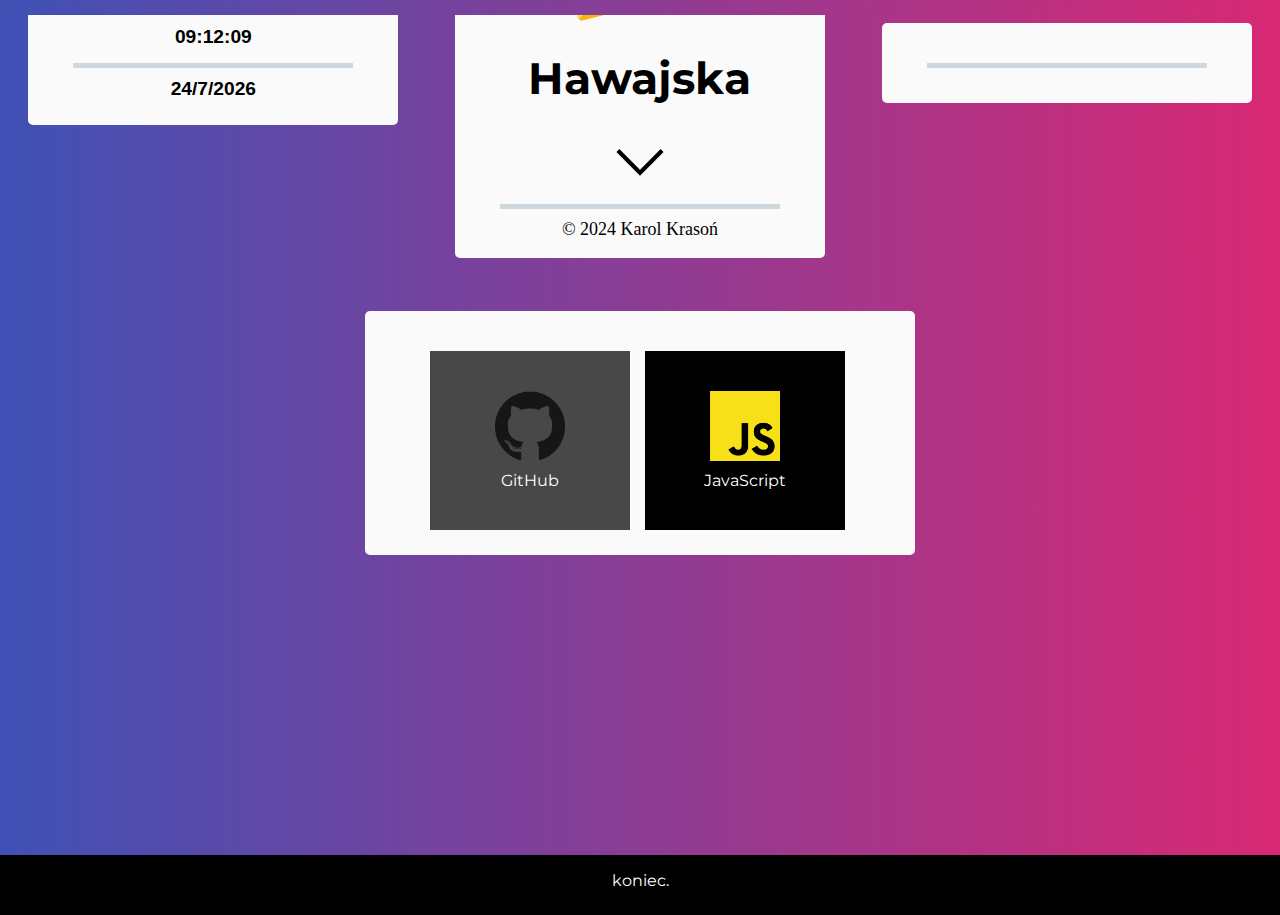
==== index.html @ db16b928 "added tournament page" ====
<!DOCTYPE html>
<html lang="en">

<head>
    <meta charset="UTF-8">
    <meta name="viewport" content="width=device-width, initial-scale=1.0">
    <meta http-equiv="X-UA-Compatible" content="ie=edge">
    <title>Hawajska</title>
    <link href="https://fonts.googleapis.com/css2?family=Montserrat" rel="stylesheet">
    <link rel="stylesheet" href="style.css">
    <link rel="icon" href="ikona.png" type="image/png">
    <script type="text/javascript" src="timer.js"></script>
</head>

<body onload="odliczanie();"> 
    <section class="landing">
        <div class="container">
            <div id="zegar" class="clock"></div>
            <div class="separator"></div>
            <div id="kalendarz" class="kalendarz"></div>
            
        </div>
        <div class="container"> <img src="assets/pizza.svg" margin-top="20px" width="200" height="200" alt="" class="thecard">
            <h1 class="subtitle"> Hawajska</h1>
            <a href="#a"> <svg xmlns=" http://www.w3.org/2000/svg " focusable="true " width="50px " height="50px " viewBox="0 0 24 24 " class="arrow-down ">
                <path d="M5.843 9.593L11.5 15.25l5.657-5.657l-.707-.707l-4.95 4.95l-4.95-4.95l-.707.707z " transform="translate(-11 -11) scale(2) "></path>
            </svg>
            </a>
            <div class="separator"></div>
            <div class="text-typing">
                <p class="copy ">© 2024 Karol Krasoń </p>
            </div>
        </div>
        <div class="container">
            <div id="zegar" class="clock"></div>
            <div class="separator"></div>
            <div id="kalendarz" class="kalendarz"></div>
            
        </div>
        
    </section>
    </div>
    <section class="container2">
        <div class="technologies-content" id="a">
            <h2></h2>
            <div class="grid" class="unselect">
                <a href="https://github.com/Karolczaq" class="technologies-item" data-v-a26343de="" data-v-65e7c13e="" style="--bg-color: #484848; --bg-color-hover:#484848DD; --fg-color:#ffffff;"><img src="assets/GitHub-Mark-120px-plus.png" alt="GitHub" class="technologies-item-logo" data-v-a26343de=""> GitHub</a>
                <a href="https://developer.mozilla.org/pl/docs/Learn/JavaScript/First_steps/What_is_JavaScript" class="technologies-item" data-v-a26343de="" data-v-65e7c13e="" style="--bg-color: #000000; --bg-color-hover:#000000dd; --fg-color:#ffffff;"><img src="assets/jslogo.png" alt="Tekstury" class="technologies-item-logo" data-v-a26343de=""> JavaScript</a>
            </div>
        </div>
    </section>
    
    <footer>
        <div class="unselect">
            <p class="footernapis">koniec.</p>
        </div>
    </footer>
</body>
</html>
---- style.css ----
html,
body {
    font-family: 'Montserrat', sans-serif;
    background: rgb(63, 81, 181);
    background: linear-gradient(90deg, rgba(63, 81, 181, 1) 0%, rgba(255, 30, 99, 1) 125%);
    position: absolute;
    display: flex;
    align-items: center;
    justify-content: center;
    flex-direction: column;
    flex-wrap: nowrap;
    width: 100vw;
    height: 100%;
    overflow-y: hidden;
    /*change height to 175% and remove overflow y*/
    overflow-x: hidden;
    margin-top: 15px;
    align-items: center;
    -webkit-touch-callout: none;
    -webkit-user-select: none;
    -khtml-user-select: none;
    -moz-user-select: none;
    -ms-user-select: none;
    user-select: none;
}

.body2 {
    width: 100vw;
    height: 5950px;
    overflow-x: hidden;
    margin-top: auto;
}

.container {
    display: flex;
    align-items: center;
    justify-content: center;
    flex-direction: column;
    background-color: #fafafa;
    padding: 20px 10px;
    border-radius: 5px;
    margin-bottom: 1000px;
    margin-top: 800px;
    width: 350px;
    padding-top: 25px;
    padding-bottom: 15px;
}

.container2 {
    display: flex;
    align-items: center;
    justify-content: center;
    flex-direction: column;
    background-color: #fafafa;
    padding-top: -50px;
    border-radius: 5px;
    width: 550px;
    margin-bottom: 300px;
}

.containerTournament {
    display: flex;
    align-items: center;
    justify-content: center;
    flex-direction: column;
    background-color: #252830;
    padding: 20px 10px;
    border-radius: 5px;
    width: 1150px;
    padding-top: 25px;
    padding-bottom: 15px;
}

.landing {
    display: flex;
    flex-direction: column;
    flex-wrap: wrap;
    position: center;
    -webkit-box-align: center;
    -ms-flex-align: center;
    align-items: center;
    -webkit-box-orient: vertical;
    -webkit-box-direction: normal;
    -ms-flex-direction: column;
    flex-direction: column;
    -webkit-box-pack: center;
    -ms-flex-pack: center;
    justify-content: center;
    height: 100%;
    width: 100%;
    padding: 10px;
    overflow: hidden
}

.container h1 {
    font-size: 44px;
}

.separator {
    width: 80%;
    background-color: #cfd8dc;
    height: 5px;
    margin-top: 15px;
}

.thecard:hover {
    transform: rotateY(180deg);
}

.footer {
    position: fixed;
    left: 0;
    bottom: 0;
    width: 50%;
    background-color: transparent;
    text-align: center;
}

.thecard {
    position: relative;
    top: 0;
    left: 0;
    width: 128px;
    height: 128px;
    border-radius: 10px;
    transform-style: preserve-3d;
    transition: all 0.8s ease;
}

.technologies-item[data-v-a26343de] {
    height: 100%;
    display: -webkit-box;
    display: -ms-flexbox;
    display: flex;
    -webkit-box-orient: vertical;
    -webkit-box-direction: normal;
    -ms-flex-direction: column;
    flex-direction: column;
    -webkit-box-pack: center;
    -ms-flex-pack: center;
    justify-content: center;
    -webkit-box-align: center;
    -ms-flex-align: center;
    align-items: center;
    padding: 20px;
    cursor: pointer;
    background: var(--bg-color);
    color: var(--fg-color);
    text-decoration: none
}

.technologies-content {
    max-width: 600px;
    margin: 0 auto;
    padding: 20px 65px;
    padding-bottom: 30px;
}

.grid {
    display: grid;
    grid-gap: 15px;
    padding-bottom: 20px;
    border-bottom: 10px;
    grid-template-rows: auto auto;
    grid-template-columns: repeat(6, 200px);
    scrollbar-width: none;
    cursor: none;
    -webkit-touch-callout: none;
    -webkit-user-select: none;
    -khtml-user-select: none;
    -moz-user-select: none;
    -ms-user-select: none;
    user-select: none;
}

.unselect {
    -webkit-touch-callout: none;
    -webkit-user-select: none;
    -khtml-user-select: none;
    -moz-user-select: none;
    -ms-user-select: none;
    user-select: none;
}

.wrapper[data-v-7963f5c4] {
    padding: 50px 25px;
    min-height: 100vh;
    max-width: 800px;
    margin: 0 auto
}

.dlugi {
    margin-bottom: 500px;
}

.text-typing {
    display: flex;
    margin-top: 10px;
    font-size: 18px;
    font-family: 'Consolas';
    border-radius: 50px;
    margin-bottom: 3px;
}

.text-typing p {
    margin: 0px;
    white-space: nowrap;
    overflow: hidden;
    animation: typing 2s steps(19, end) forwards, blink 1s infinite;
}

footer {
    background: black;
    height: 50px;
    width: 100%;
    text-align: center;
    padding-bottom: 10px;
}

.footernapis {
    color: rgb(255, 255, 255);
    text-align: center;
    animation: blink 1s infinite;
}

.clock {
    font-family: 'Segoe UI', Tahoma, Geneva, Verdana, sans-serif;
    font-size: larger;
    font-weight: bold;
}

.kalendarz {
    font-family: 'Segoe UI', Tahoma, Geneva, Verdana, sans-serif;
    font-size: larger;
    font-weight: bold;
    padding-bottom: 10px;
    padding-top: 10px;
}

-html {
    scroll-behavior: smooth
}

body {
    margin: 0;
    font-family: 'Montserrat', sans-serif;
}

html[data-theme=dark] body {
    background-color: #000
}

html[data-theme=light] body {
    background-color: #fff
}

.app {
    overflow: hidden
}

html[data-theme=dark] .app {
    background-color: #000;
    color: #eee
}

html[data-theme=light] .app {
    background-color: #fff;
    color: #111
}

.nav .theme-button {
    background: none;
    outline: none;
    -webkit-appearance: none;
    -moz-appearance: none;
    appearance: none;
    border: none;
    font-size: inherit;
    cursor: pointer;
    padding: 0;
    margin: 0 0 0 10px
}

.nav .theme-button-image {
    height: 1em;
    vertical-align: middle;
    -webkit-transform: scale(1.2);
    transform: scale(1.2)
}

html[data-theme=dark] .nav a {
    margin: 0 5px;
    text-decoration: none;
    color: #eee
}

html[data-theme=dark] .nav .router-link-exact-active {
    border-bottom: 1px solid #eee
}

html[data-theme=light] .nav a {
    margin: 0 5px;
    text-decoration: none;
    color: #111
}

html[data-theme=light] .nav .router-link-exact-active {
    border-bottom: 1px solid #111
}

.footer {
    text-align: center;
    width: 100%;
    padding: 3px;
    font-size: 14px
}

html[data-theme=dark] ::-moz-selection {
    background: #eee;
    color: #000
}

html[data-theme=dark] ::selection {
    background: #eee;
    color: #000
}

html[data-theme=light] ::-moz-selection {
    background: #111;
    color: #fff
}

html[data-theme=light] ::selection {
    background: #111;
    color: #fff
}

.technologies-item[data-v-a26343de]:hover {
    background: var(--bg-color-hover)
}

.technologies-item-logo[data-v-a26343de] {
    height: 70px;
    margin-bottom: 10px
}

html {
    scroll-behavior: smooth
}

@keyframes typing {
    0% {
        width: 0ch
    }
    100% {
        width: 20ch
    }
}

@keyframes blink {
    0%,
    100% {
        border-right: 2px solid transparent;
    }
    50% {
        border-right: 2px solid #222;
    }
}
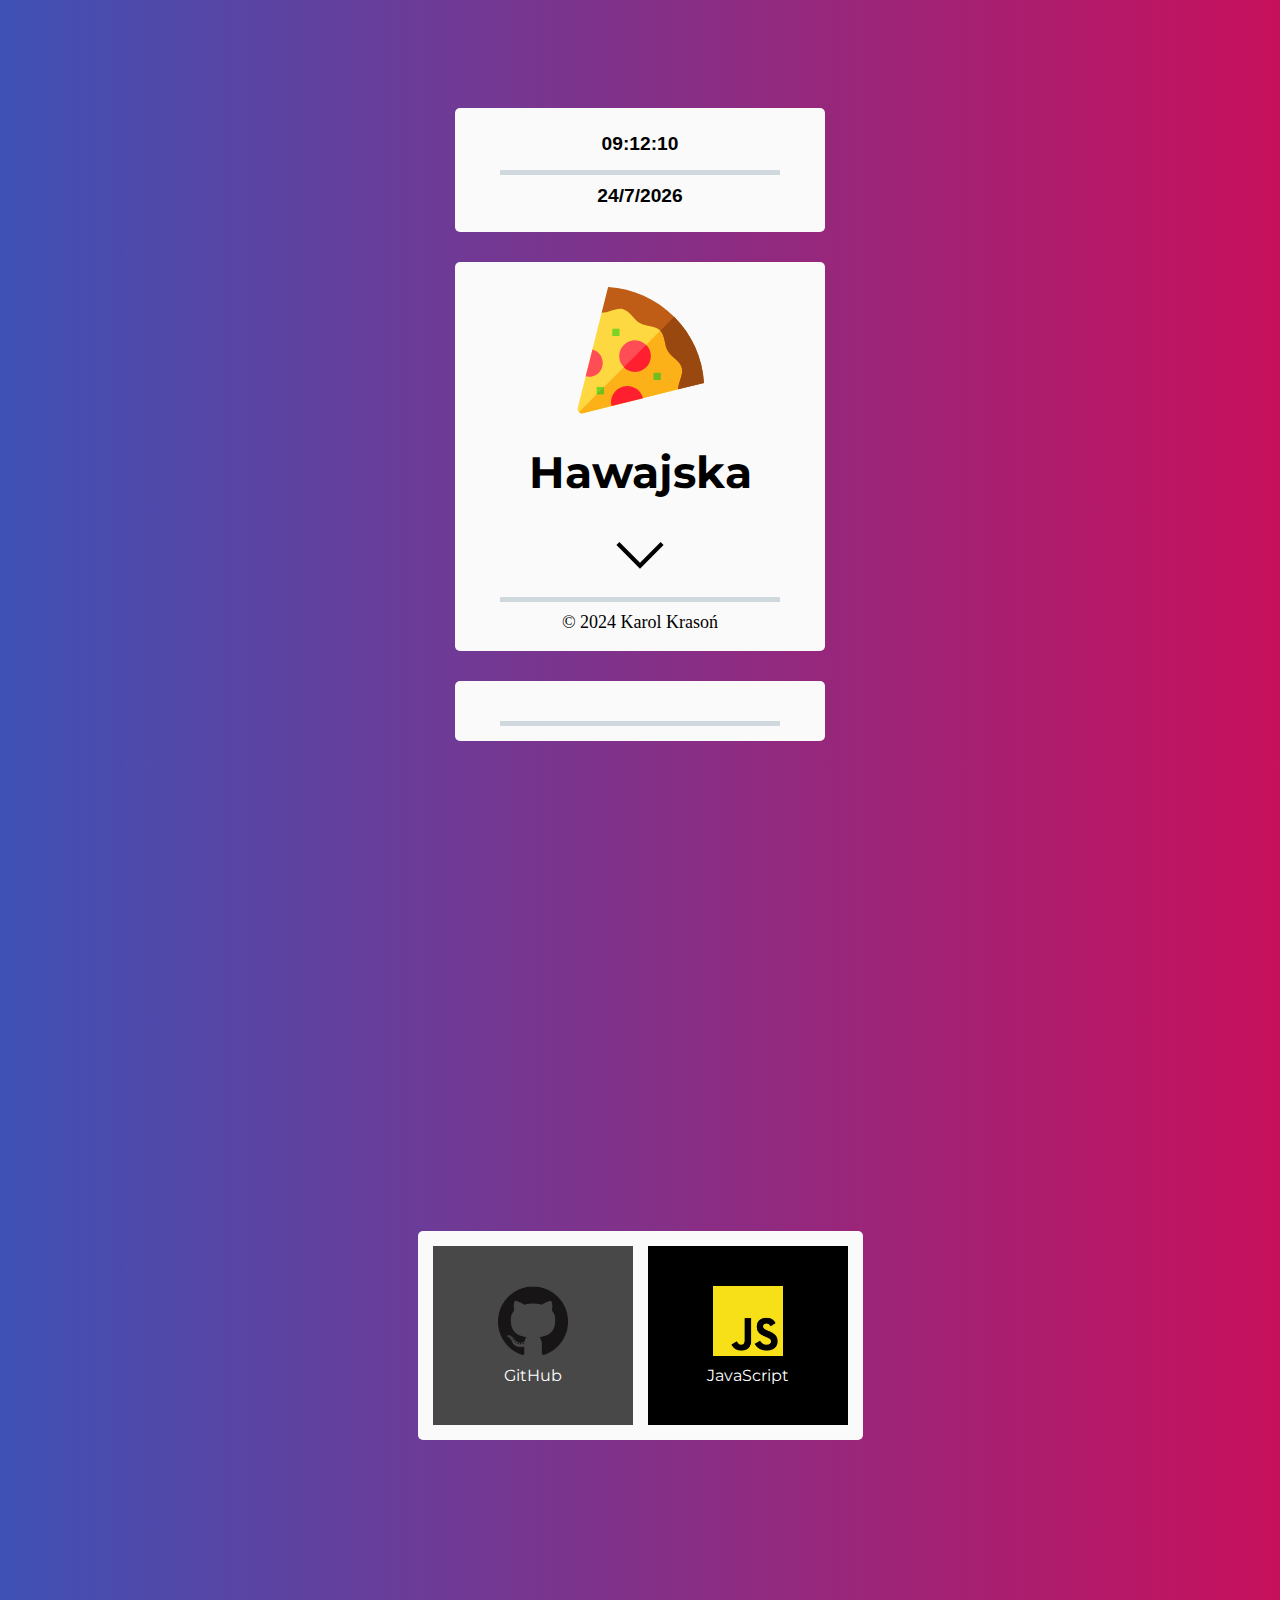
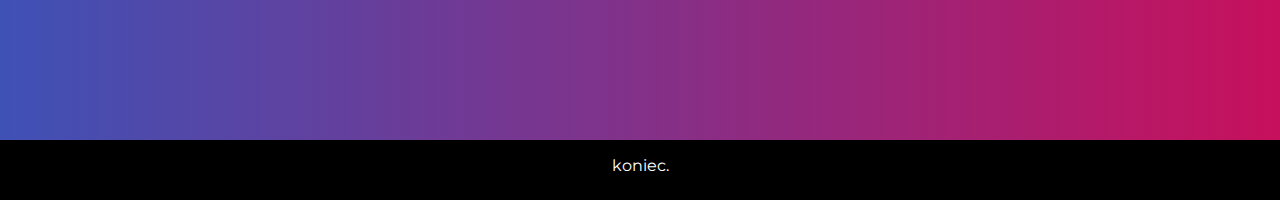
==== commit c0cfecdd: "Made website usable on mobile" ====
--- a/index.html
+++ b/index.html
@@ -18,31 +18,28 @@
             <div id="zegar" class="clock"></div>
             <div class="separator"></div>
             <div id="kalendarz" class="kalendarz"></div>
-            
         </div>
-        <div class="container"> <img src="assets/pizza.svg" margin-top="20px" width="200" height="200" alt="" class="thecard">
+        <div class="container"> <img src="assets/pizza.svg" width="200" height="200" alt="" class="thecard">
             <h1 class="subtitle"> Hawajska</h1>
-            <a href="#a"> <svg xmlns=" http://www.w3.org/2000/svg " focusable="true " width="50px " height="50px " viewBox="0 0 24 24 " class="arrow-down ">
-                <path d="M5.843 9.593L11.5 15.25l5.657-5.657l-.707-.707l-4.95 4.95l-4.95-4.95l-.707.707z " transform="translate(-11 -11) scale(2) "></path>
-            </svg>
+            <a href="#a"> 
+                <svg xmlns="http://www.w3.org/2000/svg" focusable="true" width="50px" height="50px" viewBox="0 0 24 24" class="arrow-down">
+                    <path d="M5.843 9.593L11.5 15.25l5.657-5.657l-.707-.707l-4.95 4.95l-4.95-4.95l-.707.707z " transform="translate(-11 -11) scale(2)"></path>
+                </svg>
             </a>
             <div class="separator"></div>
             <div class="text-typing">
                 <p class="copy ">© 2024 Karol Krasoń </p>
             </div>
         </div>
+        
+        
         <div class="container">
-            <div id="zegar" class="clock"></div>
             <div class="separator"></div>
-            <div id="kalendarz" class="kalendarz"></div>
-            
-        </div>
-        
+        </div>        
     </section>
     </div>
     <section class="container2">
         <div class="technologies-content" id="a">
-            <h2></h2>
             <div class="grid" class="unselect">
                 <a href="https://github.com/Karolczaq" class="technologies-item" data-v-a26343de="" data-v-65e7c13e="" style="--bg-color: #484848; --bg-color-hover:#484848DD; --fg-color:#ffffff;"><img src="assets/GitHub-Mark-120px-plus.png" alt="GitHub" class="technologies-item-logo" data-v-a26343de=""> GitHub</a>
                 <a href="https://developer.mozilla.org/pl/docs/Learn/JavaScript/First_steps/What_is_JavaScript" class="technologies-item" data-v-a26343de="" data-v-65e7c13e="" style="--bg-color: #000000; --bg-color-hover:#000000dd; --fg-color:#ffffff;"><img src="assets/jslogo.png" alt="Tekstury" class="technologies-item-logo" data-v-a26343de=""> JavaScript</a>
--- a/style.css
+++ b/style.css
@@ -2,26 +2,21 @@
 body {
     font-family: 'Montserrat', sans-serif;
     background: rgb(63, 81, 181);
-    background: linear-gradient(90deg, rgba(63, 81, 181, 1) 0%, rgba(255, 30, 99, 1) 125%);
-    position: absolute;
-    display: flex;
-    align-items: center;
-    justify-content: center;
+    background: linear-gradient(90deg, rgba(63, 81, 181, 1) 0%, rgb(233, 0, 70) 125%);
+    display: flex;
     flex-direction: column;
     flex-wrap: nowrap;
     width: 100vw;
-    height: 100%;
-    overflow-y: hidden;
-    /*change height to 175% and remove overflow y*/
+    height: 200%;
+    align-items: center;
     overflow-x: hidden;
-    margin-top: 15px;
-    align-items: center;
     -webkit-touch-callout: none;
     -webkit-user-select: none;
     -khtml-user-select: none;
     -moz-user-select: none;
     -ms-user-select: none;
     user-select: none;
+    margin-bottom: 0;
 }
 
 .body2 {
@@ -30,7 +25,6 @@
     overflow-x: hidden;
     margin-top: auto;
 }
-
 .container {
     display: flex;
     align-items: center;
@@ -39,8 +33,8 @@
     background-color: #fafafa;
     padding: 20px 10px;
     border-radius: 5px;
-    margin-bottom: 1000px;
-    margin-top: 800px;
+    margin-bottom: 10px;
+    margin-top: 20px;
     width: 350px;
     padding-top: 25px;
     padding-bottom: 15px;
@@ -52,10 +46,10 @@
     justify-content: center;
     flex-direction: column;
     background-color: #fafafa;
-    padding-top: -50px;
     border-radius: 5px;
-    width: 550px;
+    width: 445px;
     margin-bottom: 300px;
+    margin-top:300px;
 }
 
 .containerTournament {
@@ -82,14 +76,13 @@
     -webkit-box-orient: vertical;
     -webkit-box-direction: normal;
     -ms-flex-direction: column;
-    flex-direction: column;
     -webkit-box-pack: center;
     -ms-flex-pack: center;
     justify-content: center;
-    height: 100%;
-    width: 100%;
-    padding: 10px;
-    overflow: hidden
+    width: 540px;
+    height:100vh;
+    overflow: hidden;
+    margin-bottom: 100px;
 }
 
 .container h1 {
@@ -108,10 +101,8 @@
 }
 
 .footer {
-    position: fixed;
     left: 0;
-    bottom: 0;
-    width: 50%;
+    width: 100%;
     background-color: transparent;
     text-align: center;
 }
@@ -152,17 +143,17 @@
 .technologies-content {
     max-width: 600px;
     margin: 0 auto;
-    padding: 20px 65px;
-    padding-bottom: 30px;
+    padding-bottom: 15px;
+    padding-top:15px;
 }
 
 .grid {
     display: grid;
     grid-gap: 15px;
-    padding-bottom: 20px;
+    padding-bottom: 25px;
     border-bottom: 10px;
     grid-template-rows: auto auto;
-    grid-template-columns: repeat(6, 200px);
+    grid-template-columns: repeat(2, 200px);
     scrollbar-width: none;
     cursor: none;
     -webkit-touch-callout: none;
@@ -241,98 +232,11 @@
     scroll-behavior: smooth
 }
 
-body {
-    margin: 0;
-    font-family: 'Montserrat', sans-serif;
-}
-
-html[data-theme=dark] body {
-    background-color: #000
-}
-
-html[data-theme=light] body {
-    background-color: #fff
-}
-
-.app {
-    overflow: hidden
-}
-
-html[data-theme=dark] .app {
-    background-color: #000;
-    color: #eee
-}
-
-html[data-theme=light] .app {
-    background-color: #fff;
-    color: #111
-}
-
-.nav .theme-button {
-    background: none;
-    outline: none;
-    -webkit-appearance: none;
-    -moz-appearance: none;
-    appearance: none;
-    border: none;
-    font-size: inherit;
-    cursor: pointer;
-    padding: 0;
-    margin: 0 0 0 10px
-}
-
-.nav .theme-button-image {
-    height: 1em;
-    vertical-align: middle;
-    -webkit-transform: scale(1.2);
-    transform: scale(1.2)
-}
-
-html[data-theme=dark] .nav a {
-    margin: 0 5px;
-    text-decoration: none;
-    color: #eee
-}
-
-html[data-theme=dark] .nav .router-link-exact-active {
-    border-bottom: 1px solid #eee
-}
-
-html[data-theme=light] .nav a {
-    margin: 0 5px;
-    text-decoration: none;
-    color: #111
-}
-
-html[data-theme=light] .nav .router-link-exact-active {
-    border-bottom: 1px solid #111
-}
-
 .footer {
     text-align: center;
     width: 100%;
     padding: 3px;
     font-size: 14px
-}
-
-html[data-theme=dark] ::-moz-selection {
-    background: #eee;
-    color: #000
-}
-
-html[data-theme=dark] ::selection {
-    background: #eee;
-    color: #000
-}
-
-html[data-theme=light] ::-moz-selection {
-    background: #111;
-    color: #fff
-}
-
-html[data-theme=light] ::selection {
-    background: #111;
-    color: #fff
 }
 
 .technologies-item[data-v-a26343de]:hover {
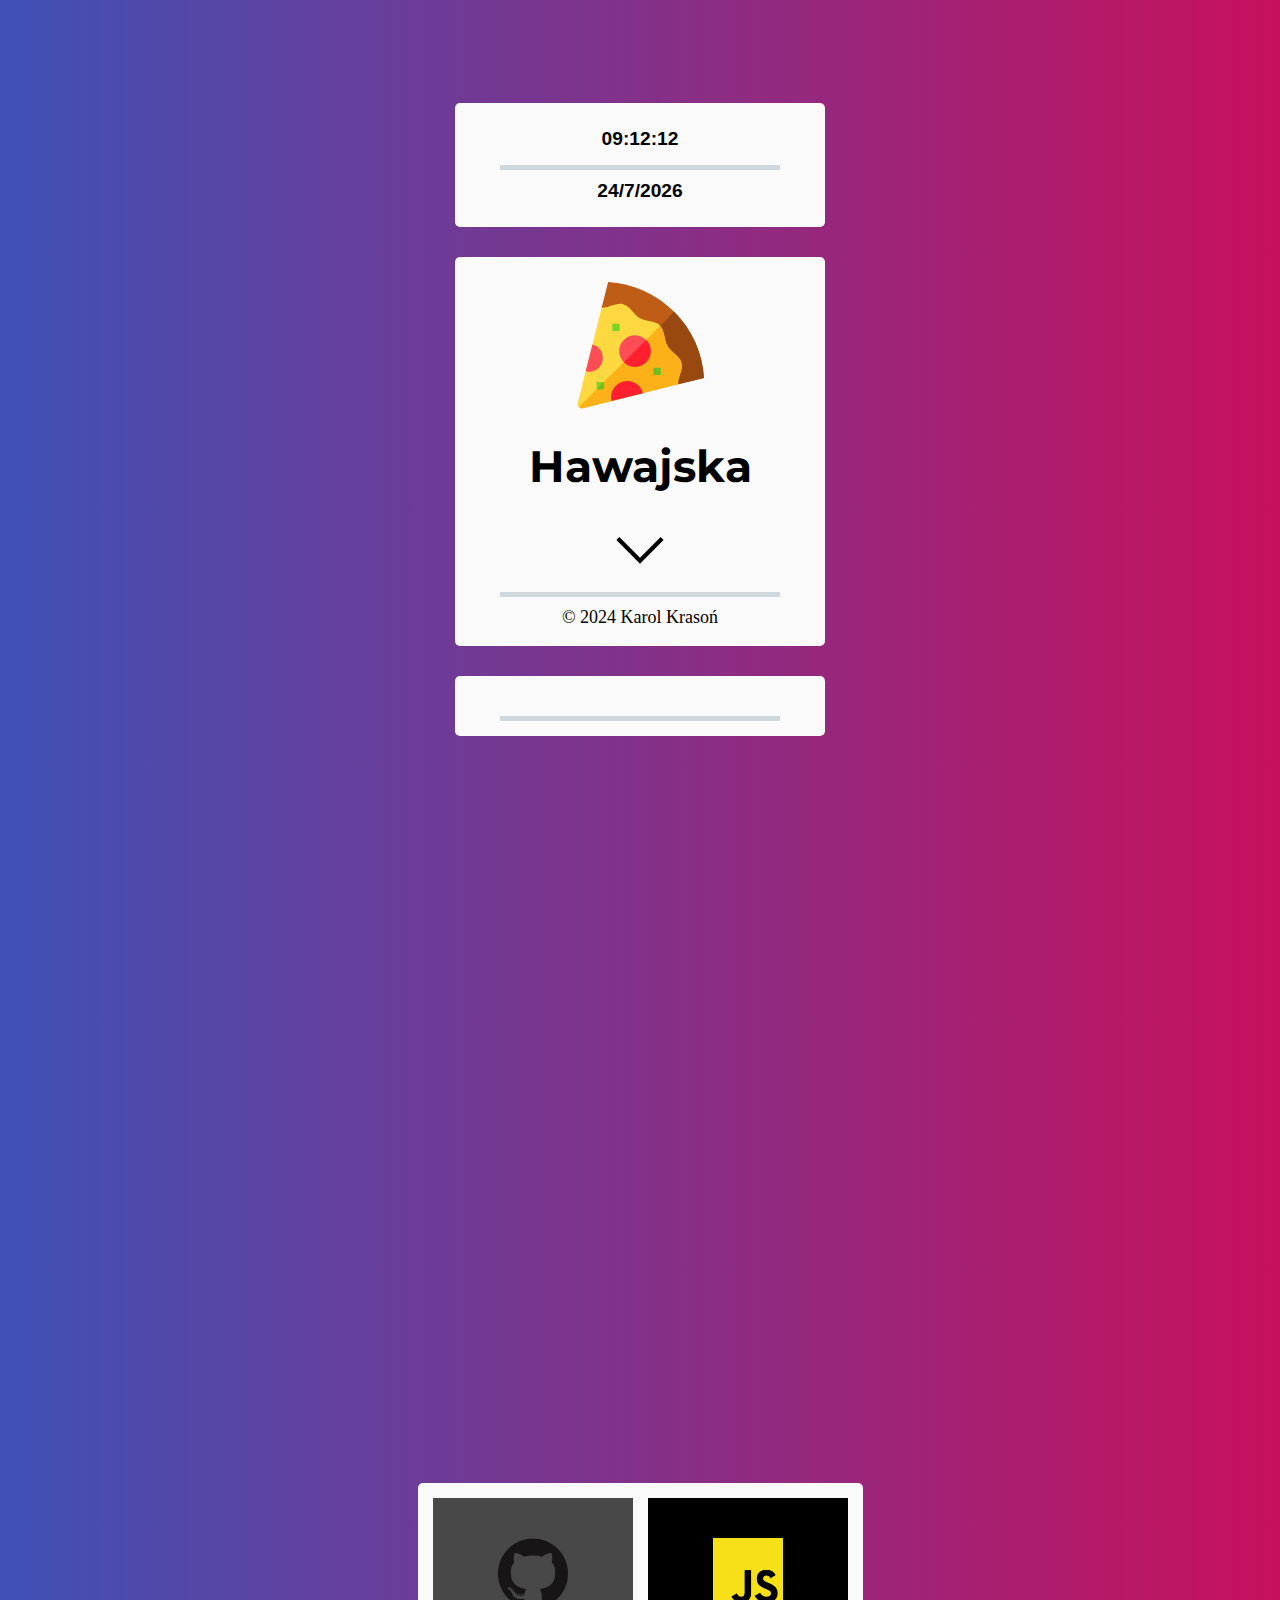
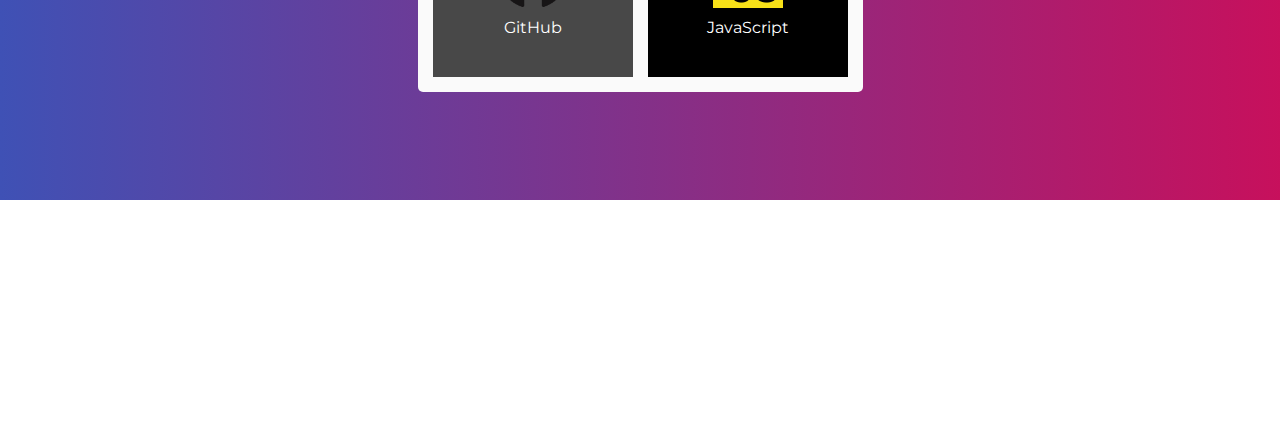
==== commit 8e6a7819: "Made website usable on mobile" ====
--- a/index.html
+++ b/index.html
@@ -39,7 +39,7 @@
     </section>
     </div>
     <section class="container2">
-        <div class="technologies-content" id="a">
+        <div class="technologies-content">
             <div class="grid" class="unselect">
                 <a href="https://github.com/Karolczaq" class="technologies-item" data-v-a26343de="" data-v-65e7c13e="" style="--bg-color: #484848; --bg-color-hover:#484848DD; --fg-color:#ffffff;"><img src="assets/GitHub-Mark-120px-plus.png" alt="GitHub" class="technologies-item-logo" data-v-a26343de=""> GitHub</a>
                 <a href="https://developer.mozilla.org/pl/docs/Learn/JavaScript/First_steps/What_is_JavaScript" class="technologies-item" data-v-a26343de="" data-v-65e7c13e="" style="--bg-color: #000000; --bg-color-hover:#000000dd; --fg-color:#ffffff;"><img src="assets/jslogo.png" alt="Tekstury" class="technologies-item-logo" data-v-a26343de=""> JavaScript</a>
@@ -48,7 +48,7 @@
     </section>
     
     <footer>
-        <div class="unselect">
+        <div class="unselect" id="a">
             <p class="footernapis">koniec.</p>
         </div>
     </footer>
--- a/style.css
+++ b/style.css
@@ -78,11 +78,12 @@
     -ms-flex-direction: column;
     -webkit-box-pack: center;
     -ms-flex-pack: center;
-    justify-content: center;
     width: 540px;
     height:100vh;
+    min-height: 900px;
     overflow: hidden;
-    margin-bottom: 100px;
+    margin-bottom: 200px;
+    margin-top: 75px;
 }
 
 .container h1 {
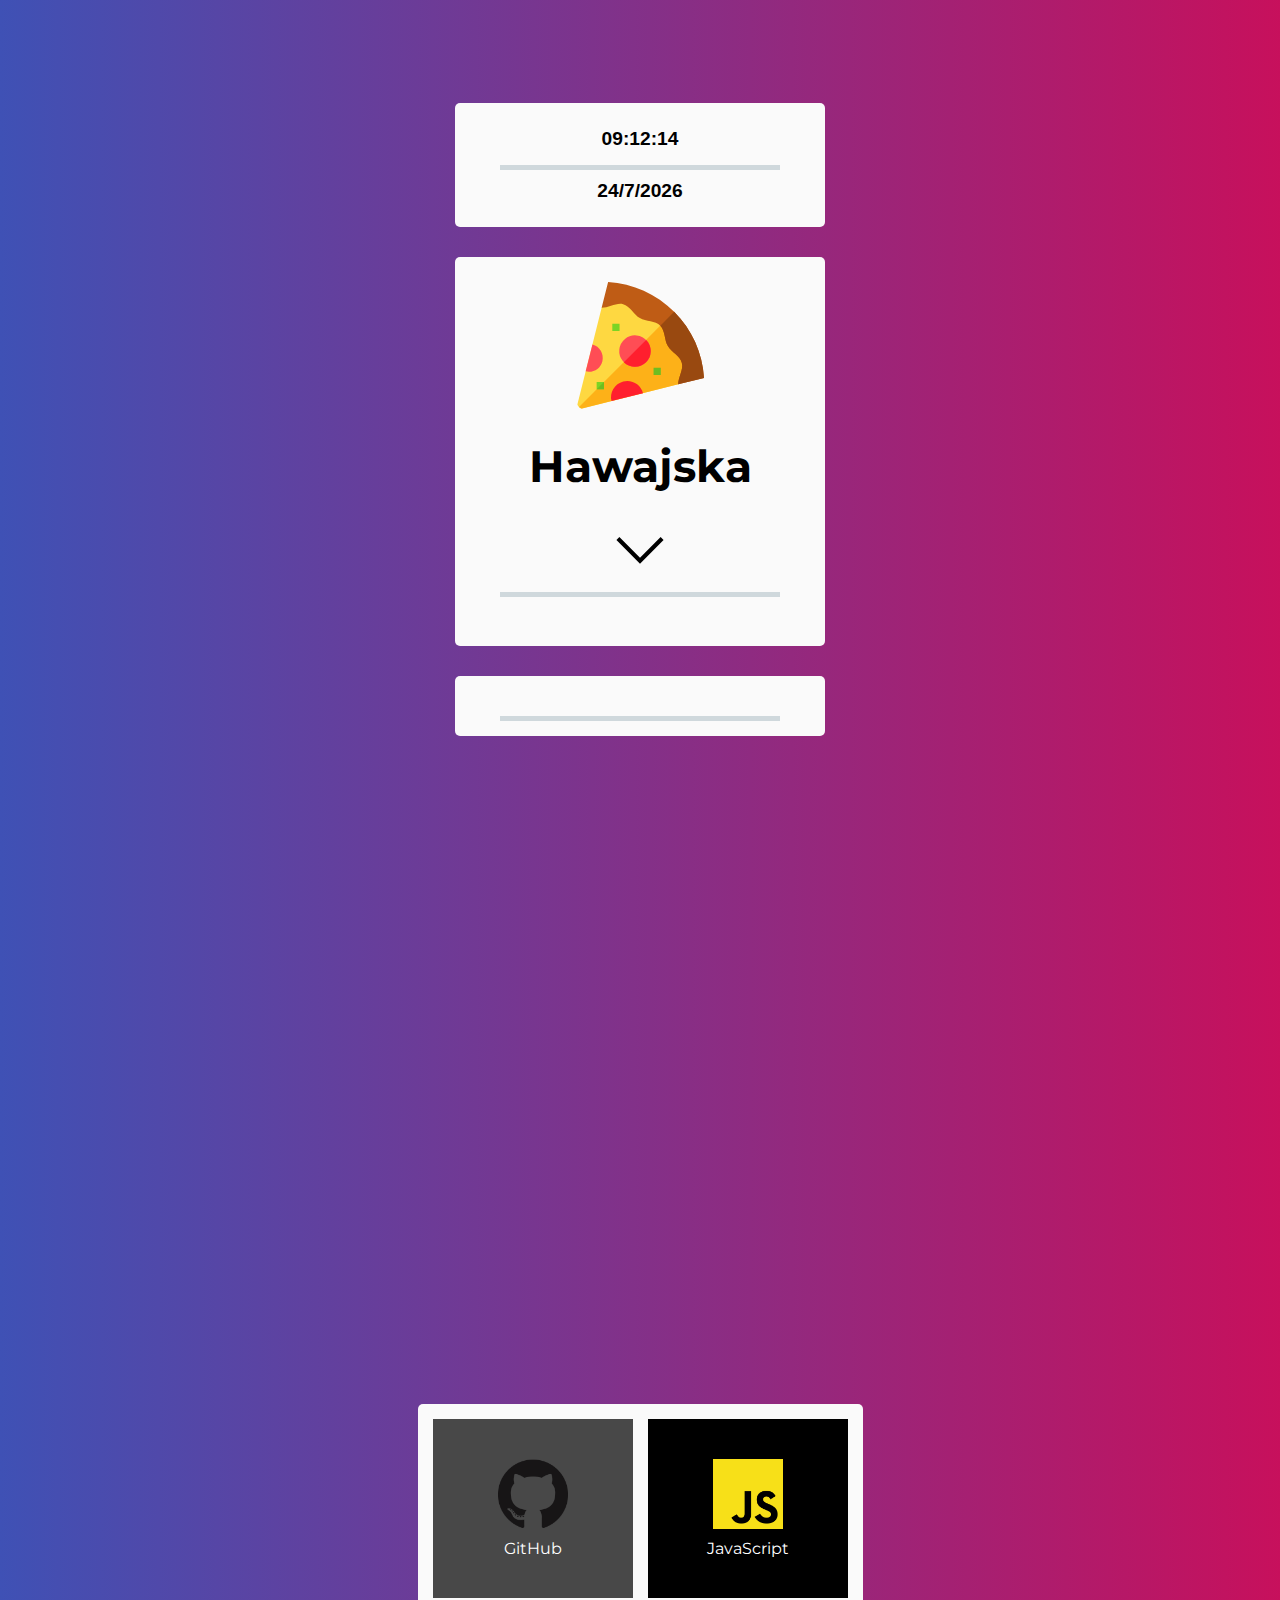
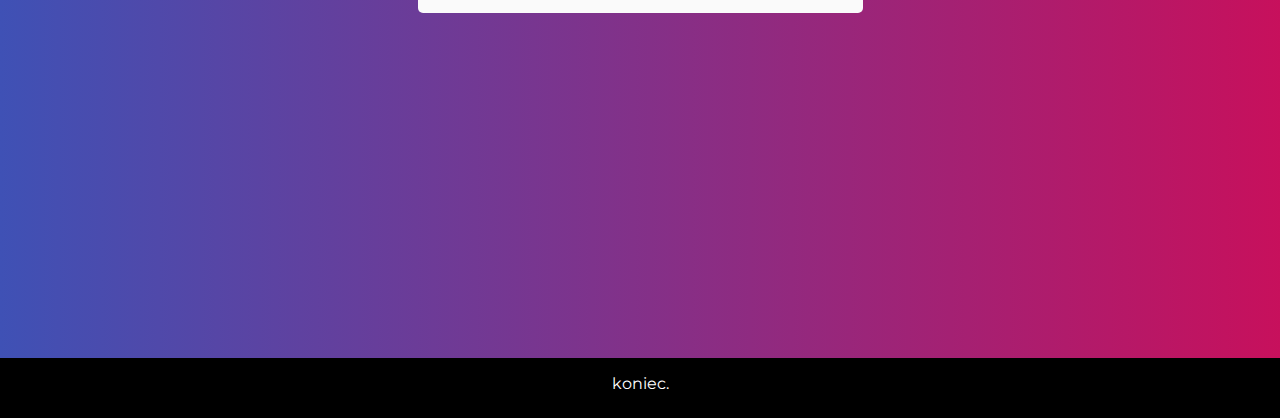
==== commit 72a42773: "Improved text animation" ====
--- a/index.html
+++ b/index.html
@@ -28,7 +28,7 @@
             </a>
             <div class="separator"></div>
             <div class="text-typing">
-                <p class="copy ">© 2024 Karol Krasoń </p>
+                <p class="copy">© 2024 Karol Krasoń </p>
             </div>
         </div>
         
@@ -38,6 +38,7 @@
         </div>        
     </section>
     </div>
+    <div class="gridsection">
     <section class="container2">
         <div class="technologies-content">
             <div class="grid" class="unselect">
@@ -46,6 +47,7 @@
             </div>
         </div>
     </section>
+    </div>
     
     <footer>
         <div class="unselect" id="a">
--- a/style.css
+++ b/style.css
@@ -7,7 +7,6 @@
     flex-direction: column;
     flex-wrap: nowrap;
     width: 100vw;
-    height: 200%;
     align-items: center;
     overflow-x: hidden;
     -webkit-touch-callout: none;
@@ -48,8 +47,6 @@
     background-color: #fafafa;
     border-radius: 5px;
     width: 445px;
-    margin-bottom: 300px;
-    margin-top:300px;
 }
 
 .containerTournament {
@@ -82,8 +79,28 @@
     height:100vh;
     min-height: 900px;
     overflow: hidden;
-    margin-bottom: 200px;
     margin-top: 75px;
+}
+
+.gridsection {
+    display: flex;
+    flex-direction: column;
+    flex-wrap: wrap;
+    position: center;
+    -webkit-box-align: center;
+    -ms-flex-align: center;
+    align-items: center;
+    -webkit-box-orient: vertical;
+    -webkit-box-direction: normal;
+    -ms-flex-direction: column;
+    -webkit-box-pack: center;
+    -ms-flex-pack: center;
+    width: 540px;
+    height:100vh;
+    min-height: 900px;
+    overflow: hidden;
+    margin-top: 75px;
+    justify-content: center;
 }
 
 .container h1 {
@@ -192,13 +209,16 @@
     font-family: 'Consolas';
     border-radius: 50px;
     margin-bottom: 3px;
+    animation: appear 0s 500ms forwards;
+    visibility: hidden;
 }
 
 .text-typing p {
     margin: 0px;
     white-space: nowrap;
     overflow: hidden;
-    animation: typing 2s steps(19, end) forwards, blink 1s infinite;
+    animation: typing 2200ms steps(19, end) forwards, blink 1s infinite;
+    animation-delay: 500ms;
 }
 
 footer {
@@ -258,7 +278,7 @@
         width: 0ch
     }
     100% {
-        width: 20ch
+        width: 19ch
     }
 }
 
@@ -270,4 +290,33 @@
     50% {
         border-right: 2px solid #222;
     }
-}+}
+
+@keyframes fadeIn {
+    0% {
+        opacity: 0;
+    }
+    to {
+        opacity: 1;
+    }
+}
+
+@keyframes fadeInFromNone {
+    0% {
+        display: none;
+        opacity: 0;
+    }
+
+    1% {
+        display: block;
+        opacity: 0;
+    }
+
+    100% {
+        display: block;
+        opacity: 1;
+    }
+}
+@keyframes appear {
+    to   { visibility: visible; }
+  }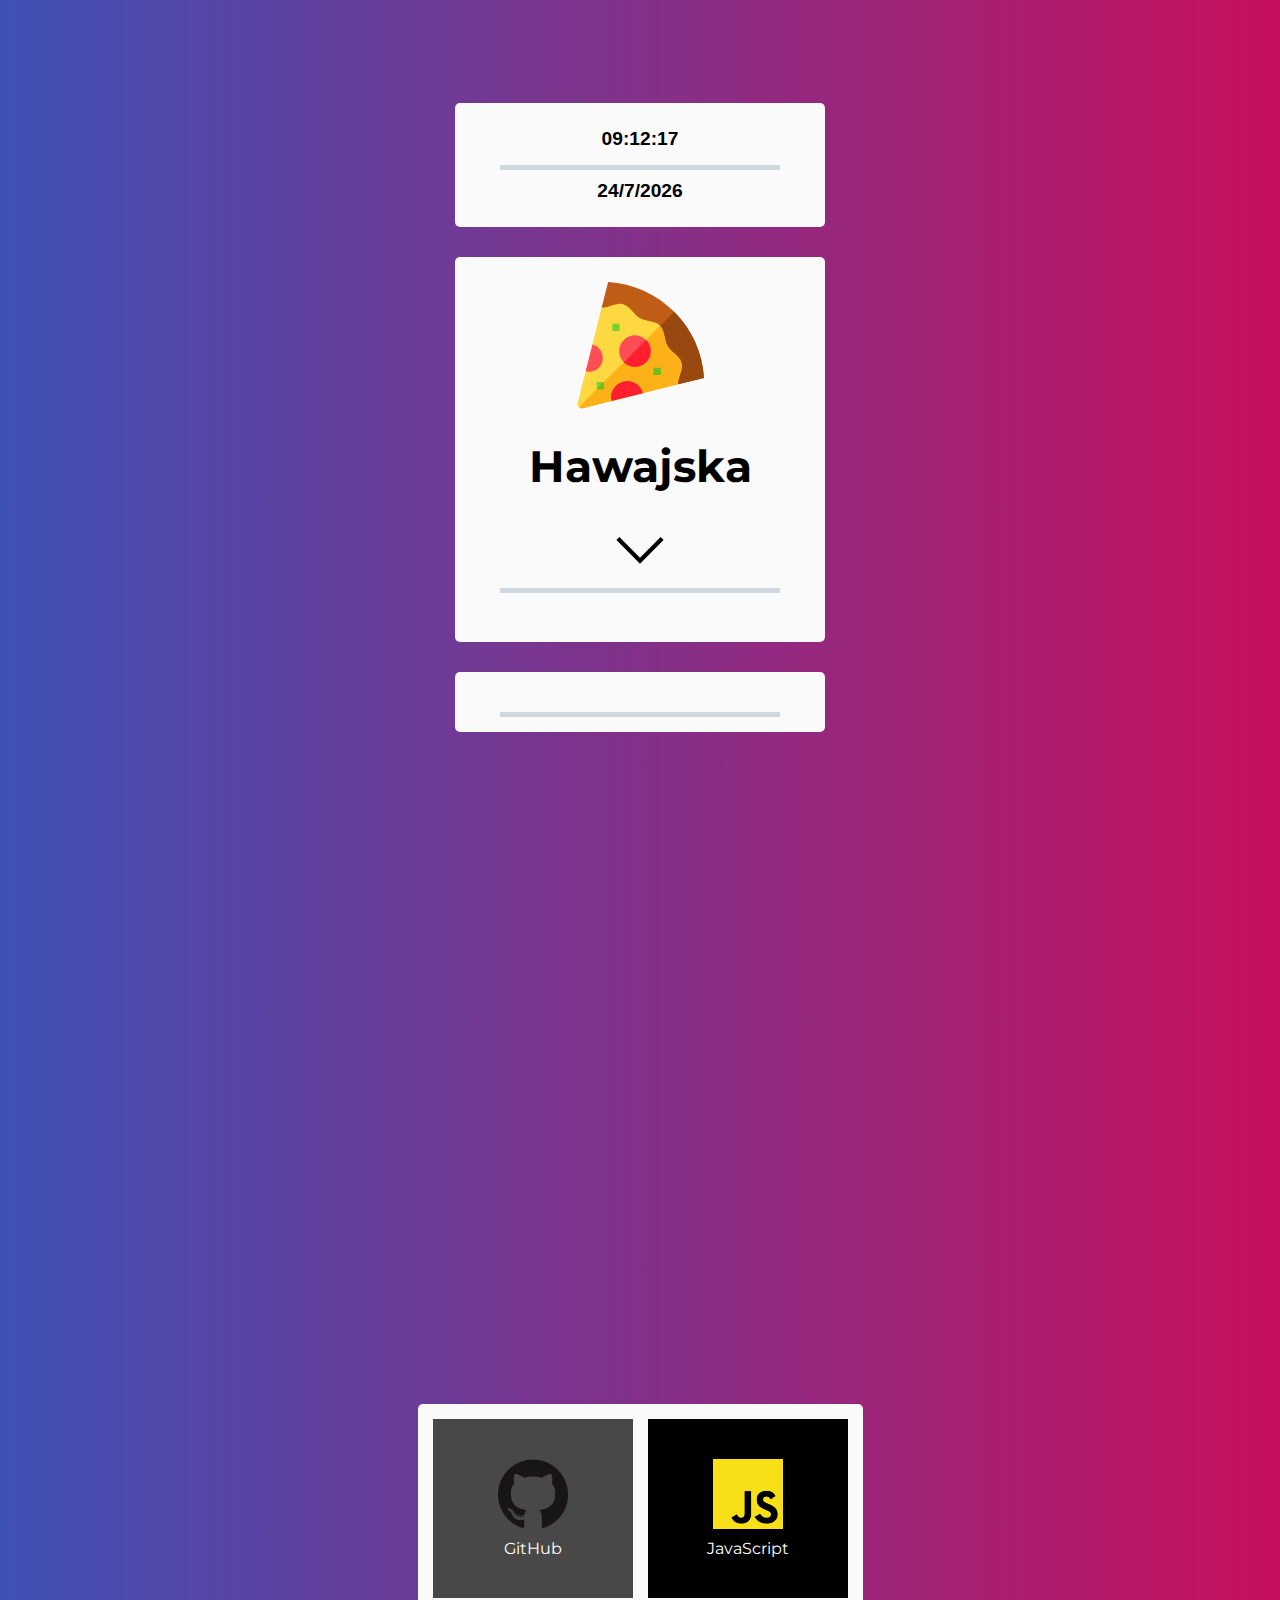
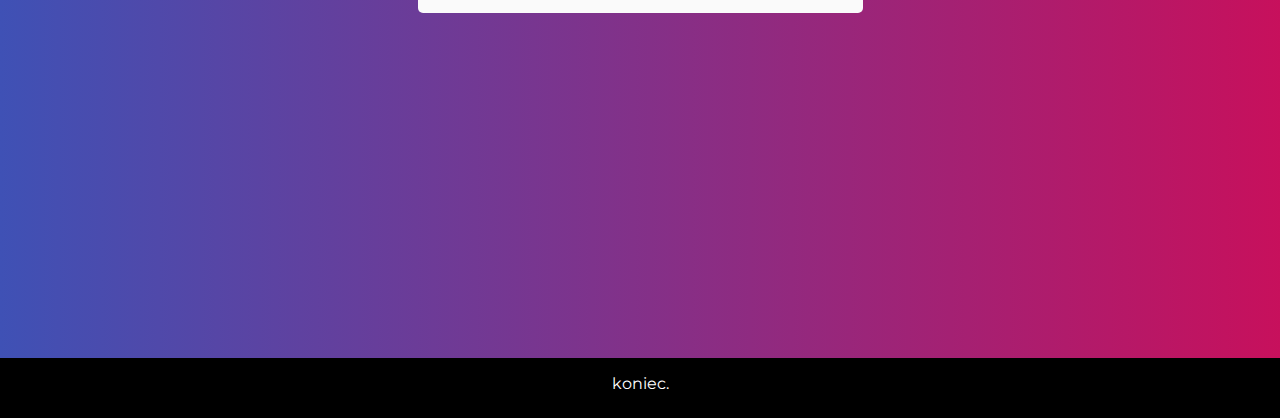
==== commit b943da99: "added a favicon and changed the behaviour of a button" ====
--- a/index.html
+++ b/index.html
@@ -8,7 +8,7 @@
     <title>Hawajska</title>
     <link href="https://fonts.googleapis.com/css2?family=Montserrat" rel="stylesheet">
     <link rel="stylesheet" href="style.css">
-    <link rel="icon" href="ikona.png" type="image/png">
+    <link rel="shortcut icon" href="assets/favicon.png">
     <script type="text/javascript" src="timer.js"></script>
 </head>
 
@@ -21,11 +21,9 @@
         </div>
         <div class="container"> <img src="assets/pizza.svg" width="200" height="200" alt="" class="thecard">
             <h1 class="subtitle"> Hawajska</h1>
-            <a href="#a"> 
-                <svg xmlns="http://www.w3.org/2000/svg" focusable="true" width="50px" height="50px" viewBox="0 0 24 24" class="arrow-down">
+                <svg xmlns="http://www.w3.org/2000/svg" focusable="true" width="50px" height="50px" viewBox="0 0 24 24" class="arrow-down" onClick="document.getElementById('a').scrollIntoView();">
                     <path d="M5.843 9.593L11.5 15.25l5.657-5.657l-.707-.707l-4.95 4.95l-4.95-4.95l-.707.707z " transform="translate(-11 -11) scale(2)"></path>
                 </svg>
-            </a>
             <div class="separator"></div>
             <div class="text-typing">
                 <p class="copy">© 2024 Karol Krasoń </p>
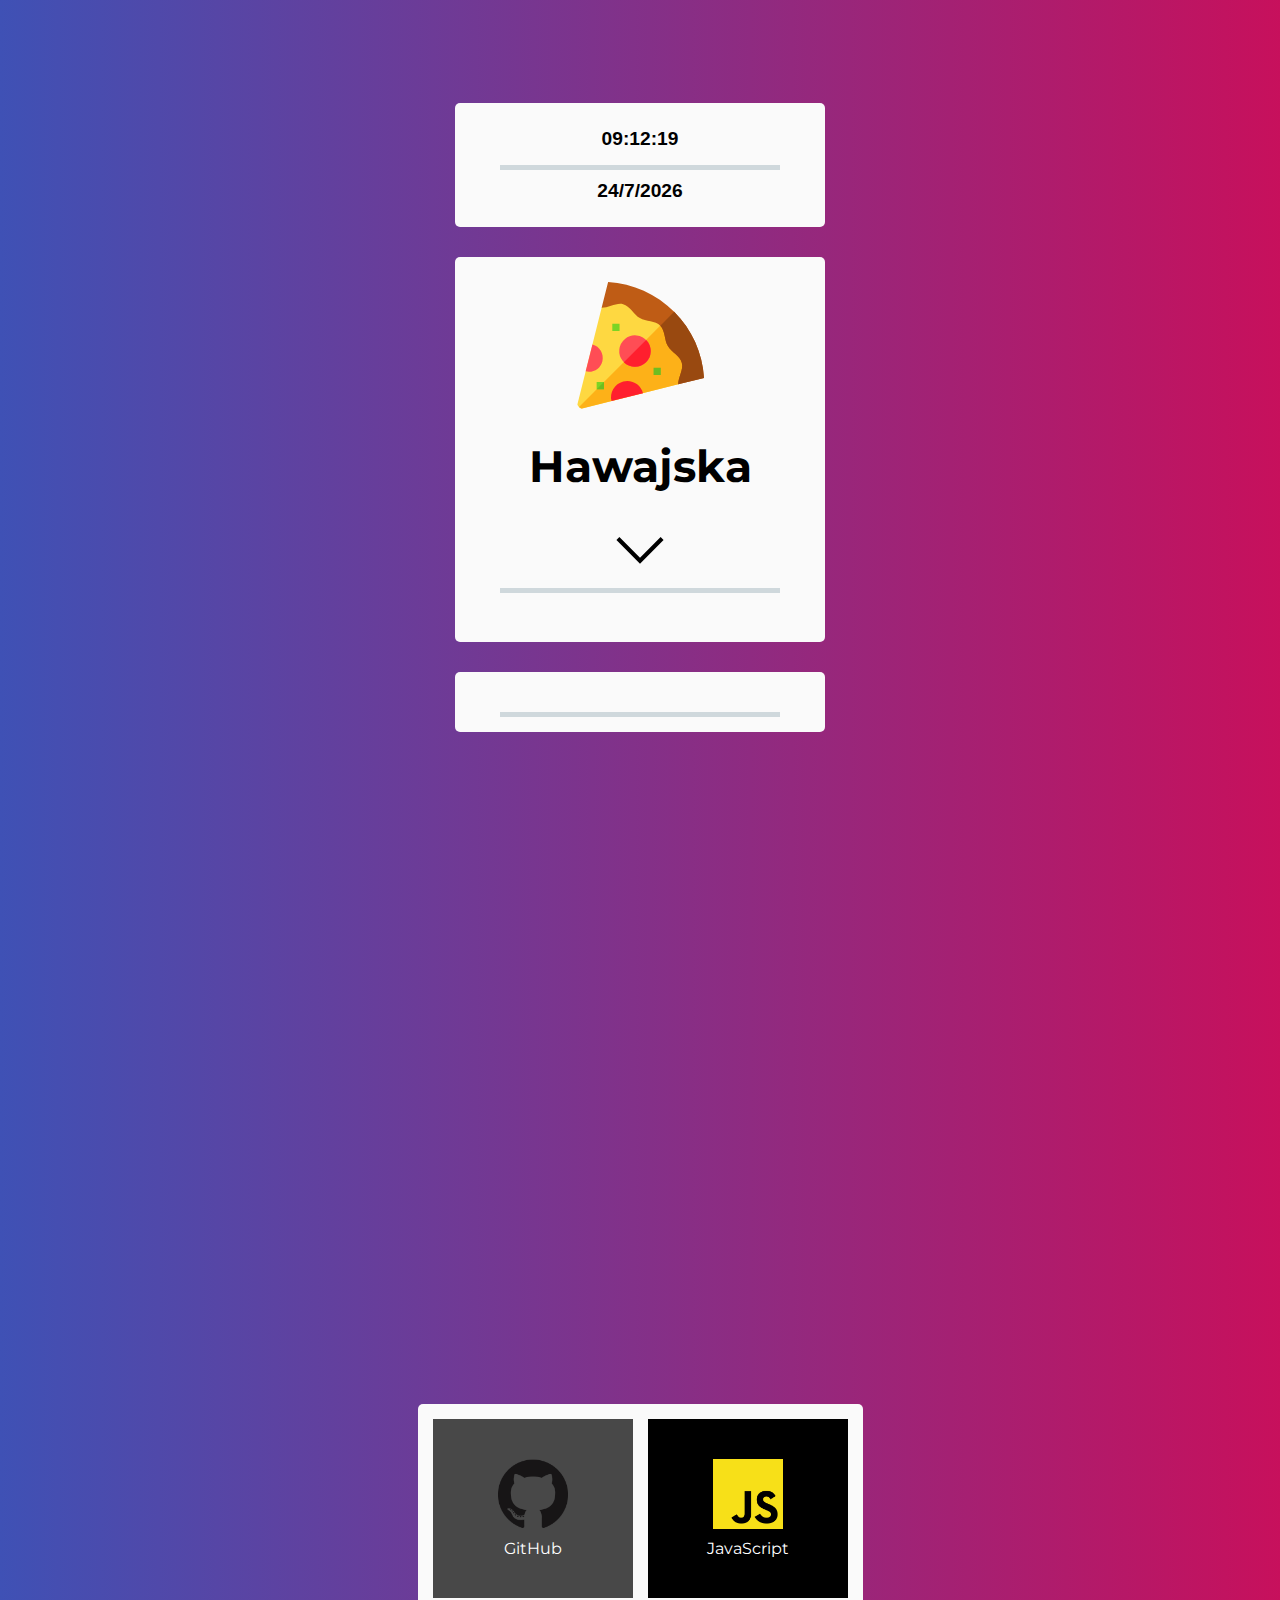
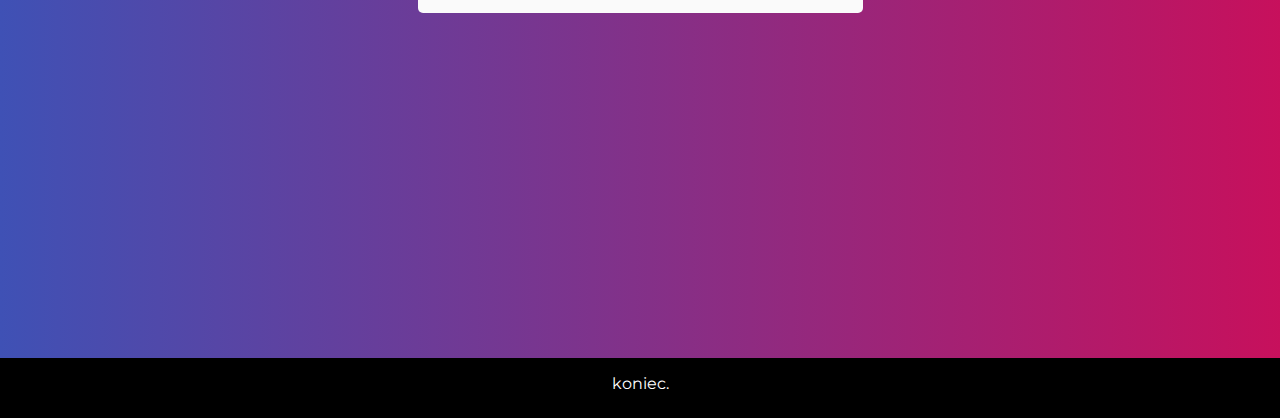
==== commit 22c324c9: "changed behaviour of cursor on the button and made website more responsive for mobiles" ====
--- a/index.html
+++ b/index.html
@@ -21,7 +21,7 @@
         </div>
         <div class="container"> <img src="assets/pizza.svg" width="200" height="200" alt="" class="thecard">
             <h1 class="subtitle"> Hawajska</h1>
-                <svg xmlns="http://www.w3.org/2000/svg" focusable="true" width="50px" height="50px" viewBox="0 0 24 24" class="arrow-down" onClick="document.getElementById('a').scrollIntoView();">
+                <svg xmlns="http://www.w3.org/2000/svg" focusable="true" width="50px" height="50px" viewBox="0 0 24 24" class="arrow-down" cursor="pointer" onClick="document.getElementById('a').scrollIntoView();">
                     <path d="M5.843 9.593L11.5 15.25l5.657-5.657l-.707-.707l-4.95 4.95l-4.95-4.95l-.707.707z " transform="translate(-11 -11) scale(2)"></path>
                 </svg>
             <div class="separator"></div>
--- a/style.css
+++ b/style.css
@@ -319,4 +319,11 @@
 }
 @keyframes appear {
     to   { visibility: visible; }
+  }
+
+  @media only screen and (max-width: 620px) {
+    /* For mobile phones: */
+    .container, .main, .right {
+      width: 70%;
+    }
   }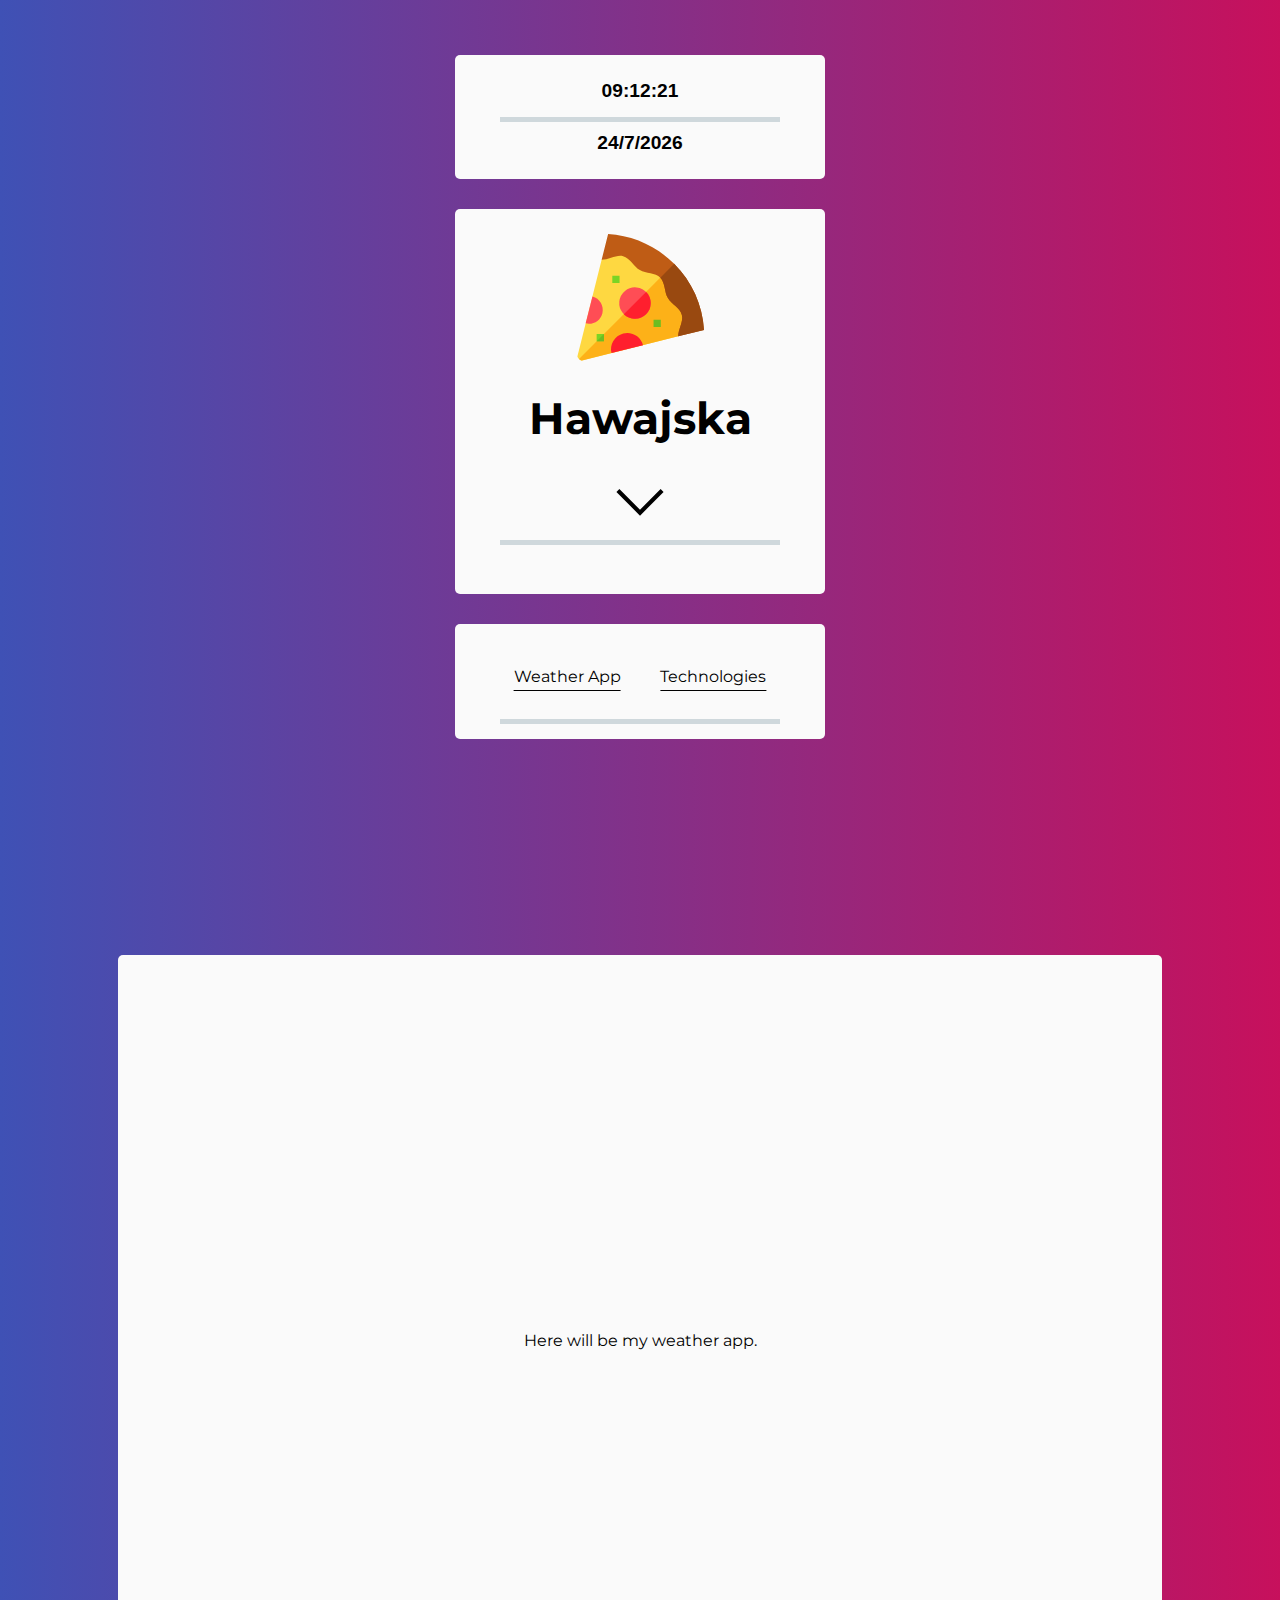
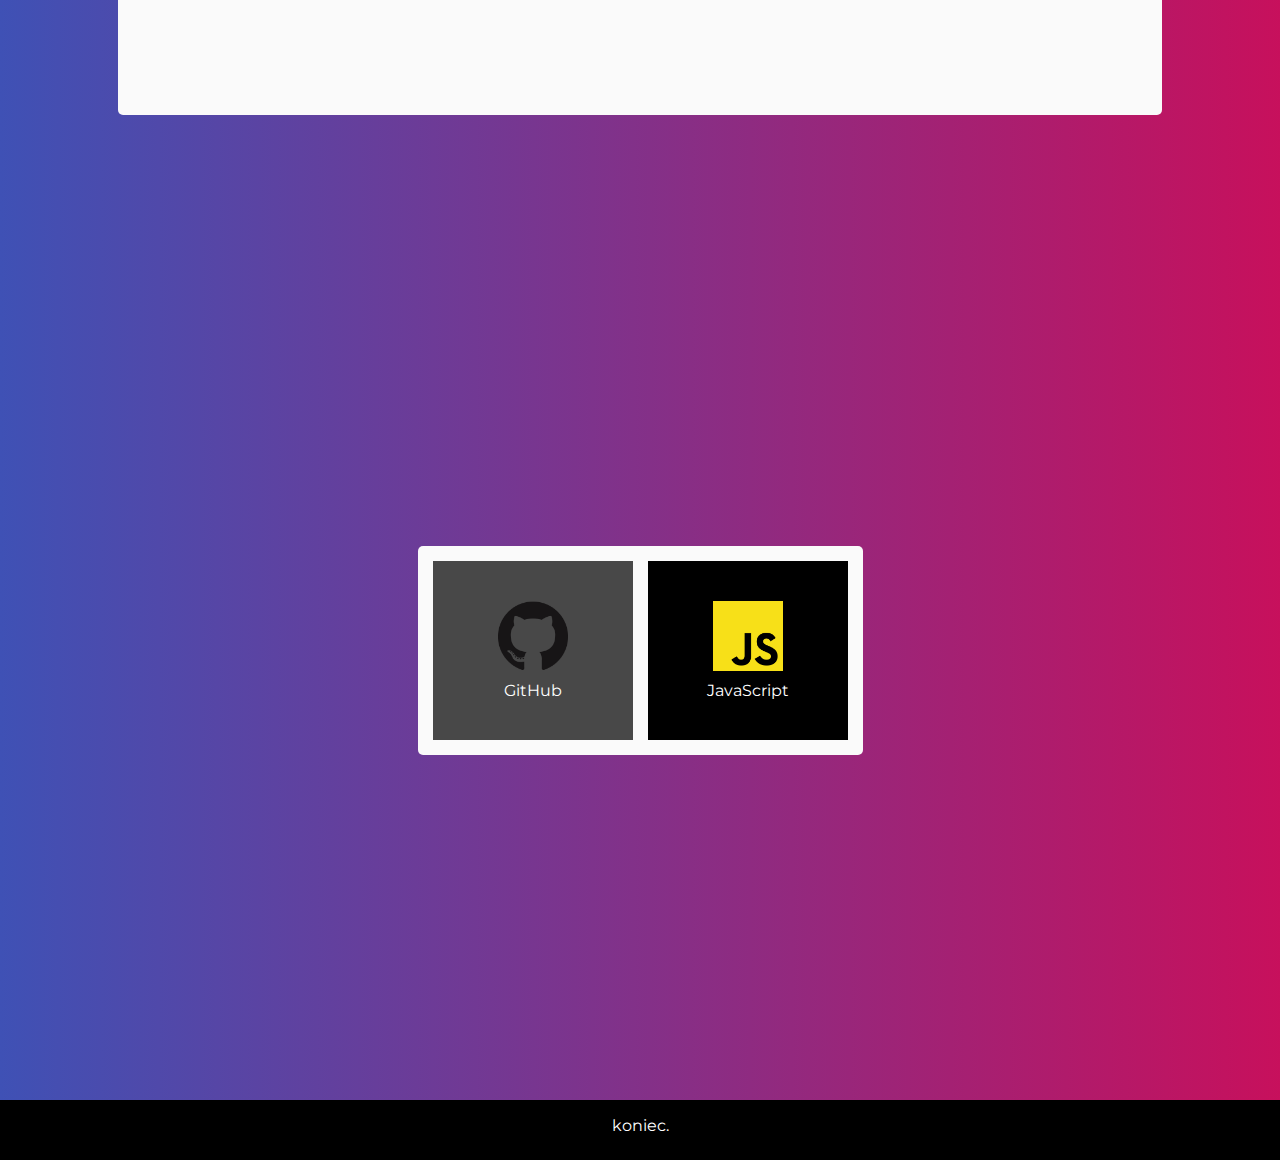
==== commit b59831b1: "added menu, weather section and container, made grid section responsive on mobiles" ====
--- a/index.html
+++ b/index.html
@@ -17,11 +17,11 @@
         <div class="container">
             <div id="zegar" class="clock"></div>
             <div class="separator"></div>
-            <div id="kalendarz" class="kalendarz"></div>
+            <div id="kalendarz" class="calendar"></div>
         </div>
         <div class="container"> <img src="assets/pizza.svg" width="200" height="200" alt="" class="thecard">
             <h1 class="subtitle"> Hawajska</h1>
-                <svg xmlns="http://www.w3.org/2000/svg" focusable="true" width="50px" height="50px" viewBox="0 0 24 24" class="arrow-down" cursor="pointer" onClick="document.getElementById('a').scrollIntoView();">
+                <svg xmlns="http://www.w3.org/2000/svg" focusable="true" width="50px" height="50px" viewBox="0 0 24 24" class="arrow-down" cursor="pointer" onClick="document.getElementById('t').scrollIntoView();">
                     <path d="M5.843 9.593L11.5 15.25l5.657-5.657l-.707-.707l-4.95 4.95l-4.95-4.95l-.707.707z " transform="translate(-11 -11) scale(2)"></path>
                 </svg>
             <div class="separator"></div>
@@ -29,26 +29,31 @@
                 <p class="copy">© 2024 Karol Krasoń </p>
             </div>
         </div>
-        
-        
         <div class="container">
+            <div class="list">
+                <p onClick="document.getElementById('w').scrollIntoView();">Weather App</p> <p onClick="document.getElementById('t').scrollIntoView();">Technologies</p>
+            </div>
             <div class="separator"></div>
         </div>        
     </section>
-    </div>
-    <div class="gridsection">
-    <section class="container2">
-        <div class="technologies-content">
-            <div class="grid" class="unselect">
-                <a href="https://github.com/Karolczaq" class="technologies-item" data-v-a26343de="" data-v-65e7c13e="" style="--bg-color: #484848; --bg-color-hover:#484848DD; --fg-color:#ffffff;"><img src="assets/GitHub-Mark-120px-plus.png" alt="GitHub" class="technologies-item-logo" data-v-a26343de=""> GitHub</a>
-                <a href="https://developer.mozilla.org/pl/docs/Learn/JavaScript/First_steps/What_is_JavaScript" class="technologies-item" data-v-a26343de="" data-v-65e7c13e="" style="--bg-color: #000000; --bg-color-hover:#000000dd; --fg-color:#ffffff;"><img src="assets/jslogo.png" alt="Tekstury" class="technologies-item-logo" data-v-a26343de=""> JavaScript</a>
-            </div>
+    <section class="Weather" id="w">
+        <div class="containerWeather">
+            Here will be my weather app.
         </div>
     </section>
-    </div>
+    <section class="gridsection">
+        <section class="container2">
+            <div class="technologies-content">
+                <div class="grid" class="unselect">
+                    <a href="https://github.com/Karolczaq" class="technologies-item" style="--bg-color: #484848; --bg-color-hover:#484848DD; --fg-color:#ffffff;"><img src="assets/GitHub-Mark-120px-plus.png" alt="GitHub" class="technologies-item-logo"> GitHub</a>
+                    <a href="https://developer.mozilla.org/pl/docs/Learn/JavaScript/First_steps/What_is_JavaScript" class="technologies-item" style="--bg-color: #000000; --bg-color-hover:#000000dd; --fg-color:#ffffff;"><img src="assets/jslogo.png" alt="Tekstury" class="technologies-item-logo"> JavaScript</a>
+                </div>
+            </div>
+        </section>
+    </section>
     
     <footer>
-        <div class="unselect" id="a">
+        <div class="unselect" id="t">
             <p class="footernapis">koniec.</p>
         </div>
     </footer>
--- a/style.css
+++ b/style.css
@@ -18,12 +18,6 @@
     margin-bottom: 0;
 }
 
-.body2 {
-    width: 100vw;
-    height: 5950px;
-    overflow-x: hidden;
-    margin-top: auto;
-}
 .container {
     display: flex;
     align-items: center;
@@ -39,6 +33,23 @@
     padding-bottom: 15px;
 }
 
+.list {
+    display:inline-block;
+}
+
+.list p{
+    display:inline-block;
+    font-size: 16px;
+    align-items: center;
+    text-decoration: underline;
+    text-underline-offset: 8px;
+    margin: 1.4vw;
+}
+
+.list p:hover{
+    cursor:pointer;
+}
+
 .container2 {
     display: flex;
     align-items: center;
@@ -46,7 +57,8 @@
     flex-direction: column;
     background-color: #fafafa;
     border-radius: 5px;
-    width: 445px;
+    width: 415px;
+    padding: 15px;
 }
 
 .containerTournament {
@@ -62,7 +74,63 @@
     padding-bottom: 15px;
 }
 
+.containerWeather{
+    width: 80vw;
+    height: 80vh;
+    display: flex;
+    align-items: center;
+    justify-content: center;
+    flex-direction: column;
+    background-color: #fafafa;
+    padding: 20px 10px;
+    border-radius: 5px;
+    margin-bottom: 10px;
+    margin-top: 20px;
+    padding-top: 25px;
+    padding-bottom: 15px;
+}
+
+.weather{
+    display: flex;
+    flex-direction: column;
+    flex-wrap: wrap;
+    position: center;
+    -webkit-box-align: center;
+    -ms-flex-align: center;
+    align-items: center;
+    -webkit-box-orient: vertical;
+    -webkit-box-direction: normal;
+    -ms-flex-direction: column;
+    -webkit-box-pack: center;
+    -ms-flex-pack: center;
+    width: 80vw;
+    height: 100vh;
+    min-height: 900px;
+    overflow: hidden;
+    margin-top: 20px;
+}
+
 .landing {
+    display: flex;
+    flex-direction: column;
+    flex-wrap: wrap;
+    position: center;
+    -webkit-box-align: center;
+    -ms-flex-align: center;
+    align-items: center;
+    -webkit-box-orient: vertical;
+    -webkit-box-direction: normal;
+    -ms-flex-direction: column;
+    -webkit-box-pack: center;
+    -ms-flex-pack: center;
+    width: 540px;
+    height:100vh;
+    min-height: 900px;
+    overflow: hidden;
+    margin-top: 3vh;
+}
+
+.gridsection {
     display: flex;
     flex-direction: column;
     flex-wrap: wrap;
@@ -80,31 +148,17 @@
     min-height: 900px;
     overflow: hidden;
     margin-top: 75px;
-}
-
-.gridsection {
-    display: flex;
-    flex-direction: column;
-    flex-wrap: wrap;
-    position: center;
-    -webkit-box-align: center;
-    -ms-flex-align: center;
-    align-items: center;
-    -webkit-box-orient: vertical;
-    -webkit-box-direction: normal;
-    -ms-flex-direction: column;
-    -webkit-box-pack: center;
-    -ms-flex-pack: center;
-    width: 540px;
-    height:100vh;
-    min-height: 900px;
-    overflow: hidden;
-    margin-top: 75px;
     justify-content: center;
 }
 
 .container h1 {
     font-size: 44px;
+}
+
+.container h3 {
+    font-size: 18px;
+    text-decoration: underline;
+    text-underline-offset: 8px;
 }
 
 .separator {
@@ -136,7 +190,7 @@
     transition: all 0.8s ease;
 }
 
-.technologies-item[data-v-a26343de] {
+.technologies-item {
     height: 100%;
     display: -webkit-box;
     display: -ms-flexbox;
@@ -151,7 +205,7 @@
     -webkit-box-align: center;
     -ms-flex-align: center;
     align-items: center;
-    padding: 20px;
+    padding:20px;
     cursor: pointer;
     background: var(--bg-color);
     color: var(--fg-color);
@@ -161,8 +215,6 @@
 .technologies-content {
     max-width: 600px;
     margin: 0 auto;
-    padding-bottom: 15px;
-    padding-top:15px;
 }
 
 .grid {
@@ -191,17 +243,6 @@
     user-select: none;
 }
 
-.wrapper[data-v-7963f5c4] {
-    padding: 50px 25px;
-    min-height: 100vh;
-    max-width: 800px;
-    margin: 0 auto
-}
-
-.dlugi {
-    margin-bottom: 500px;
-}
-
 .text-typing {
     display: flex;
     margin-top: 10px;
@@ -241,18 +282,13 @@
     font-weight: bold;
 }
 
-.kalendarz {
+.calendar {
     font-family: 'Segoe UI', Tahoma, Geneva, Verdana, sans-serif;
     font-size: larger;
     font-weight: bold;
     padding-bottom: 10px;
     padding-top: 10px;
 }
-
--html {
-    scroll-behavior: smooth
-}
-
 .footer {
     text-align: center;
     width: 100%;
@@ -260,11 +296,11 @@
     font-size: 14px
 }
 
-.technologies-item[data-v-a26343de]:hover {
+.technologies-item:hover {
     background: var(--bg-color-hover)
 }
 
-.technologies-item-logo[data-v-a26343de] {
+.technologies-item-logo {
     height: 70px;
     margin-bottom: 10px
 }
@@ -321,9 +357,28 @@
     to   { visibility: visible; }
   }
 
-  @media only screen and (max-width: 620px) {
+@media only screen and (max-width: 620px) {
     /* For mobile phones: */
-    .container, .main, .right {
-      width: 70%;
-    }
-  }+    /* The values are weird there, because I wanted grid gaps, paddings etc. 
+    to remain in the same ratios as in the desktop version of website */
+    .container {
+        width: 80vw;
+    }
+    .container2 {
+        width: 80vw;
+        padding: 2.5vw;
+    }
+    .technologies-content {
+        width: 100%;
+        
+    }
+    .technologies-item{
+        width: 30.84vw;
+        padding: 3.85vw;
+    }
+    .grid {
+        grid-template-columns: repeat(2,38.55vw);
+        grid-gap: 2.9vw;
+        padding-bottom: 4.5vw;
+    }
+}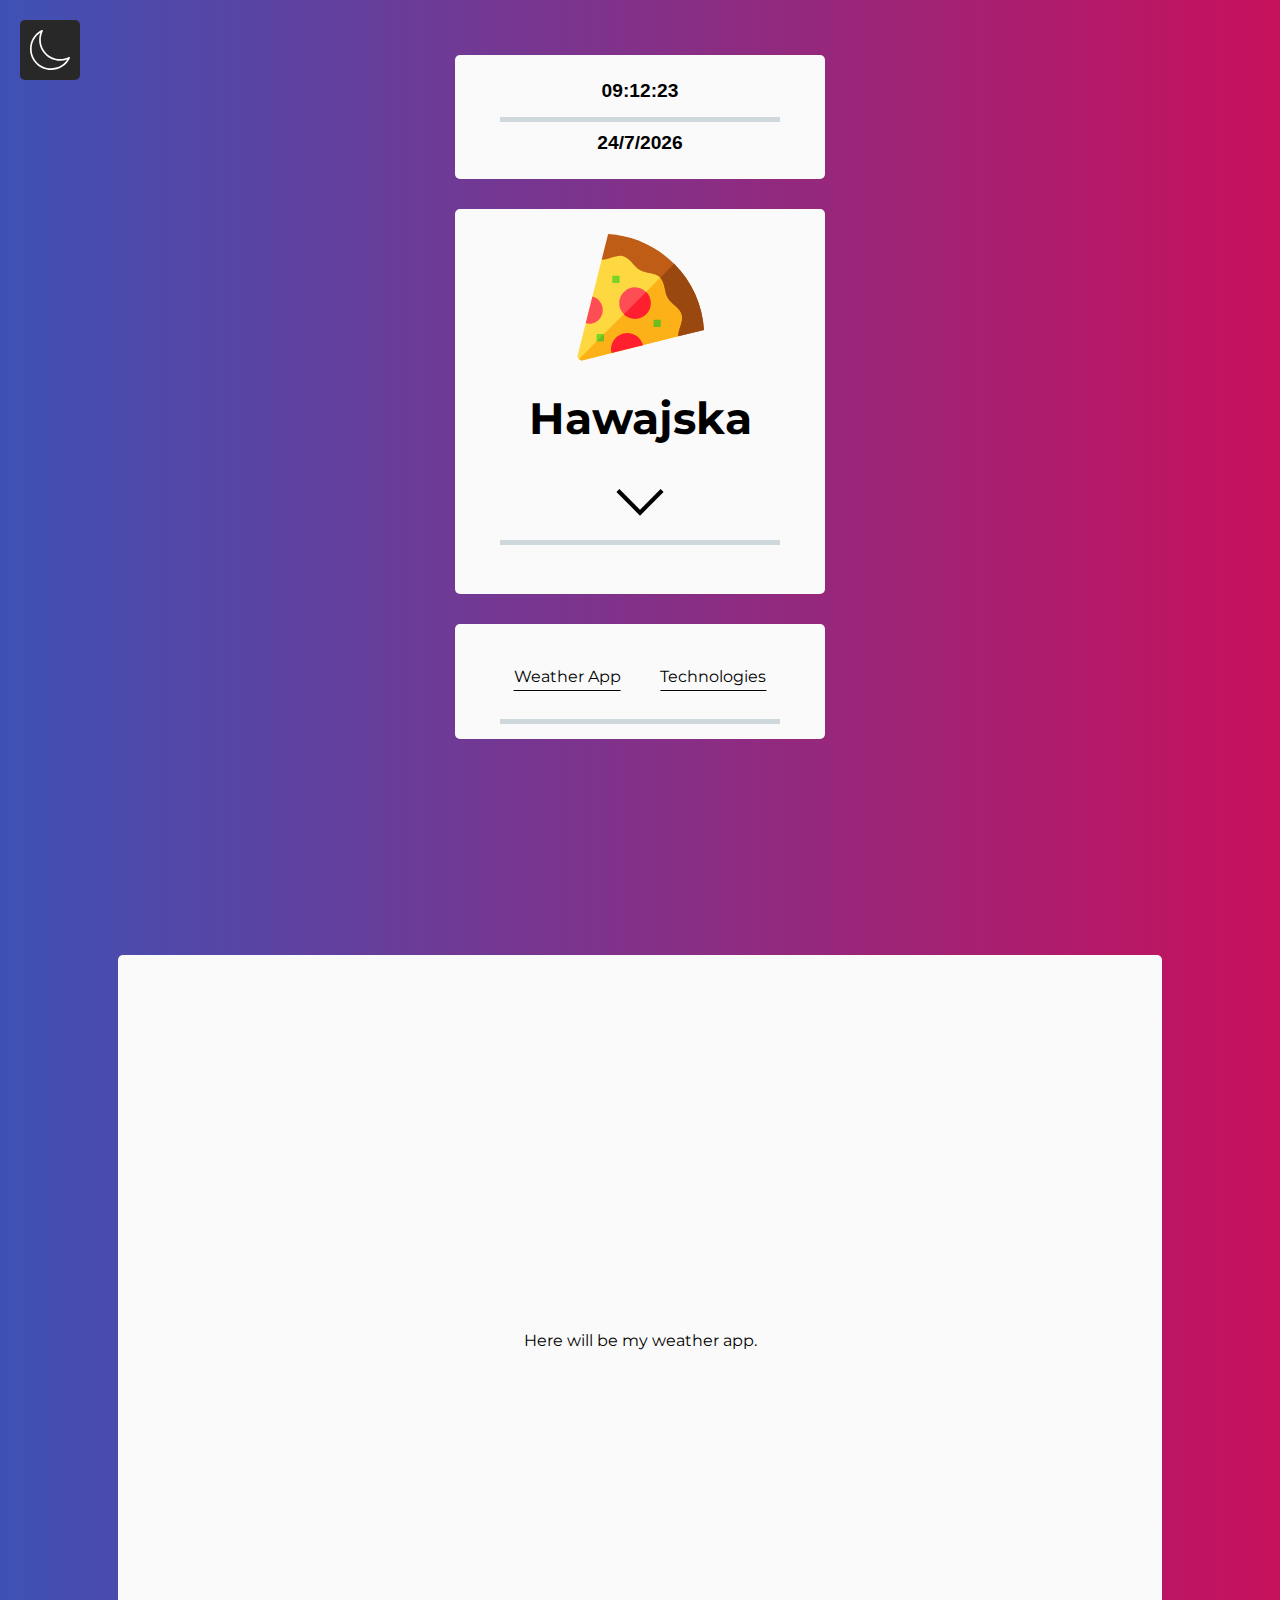
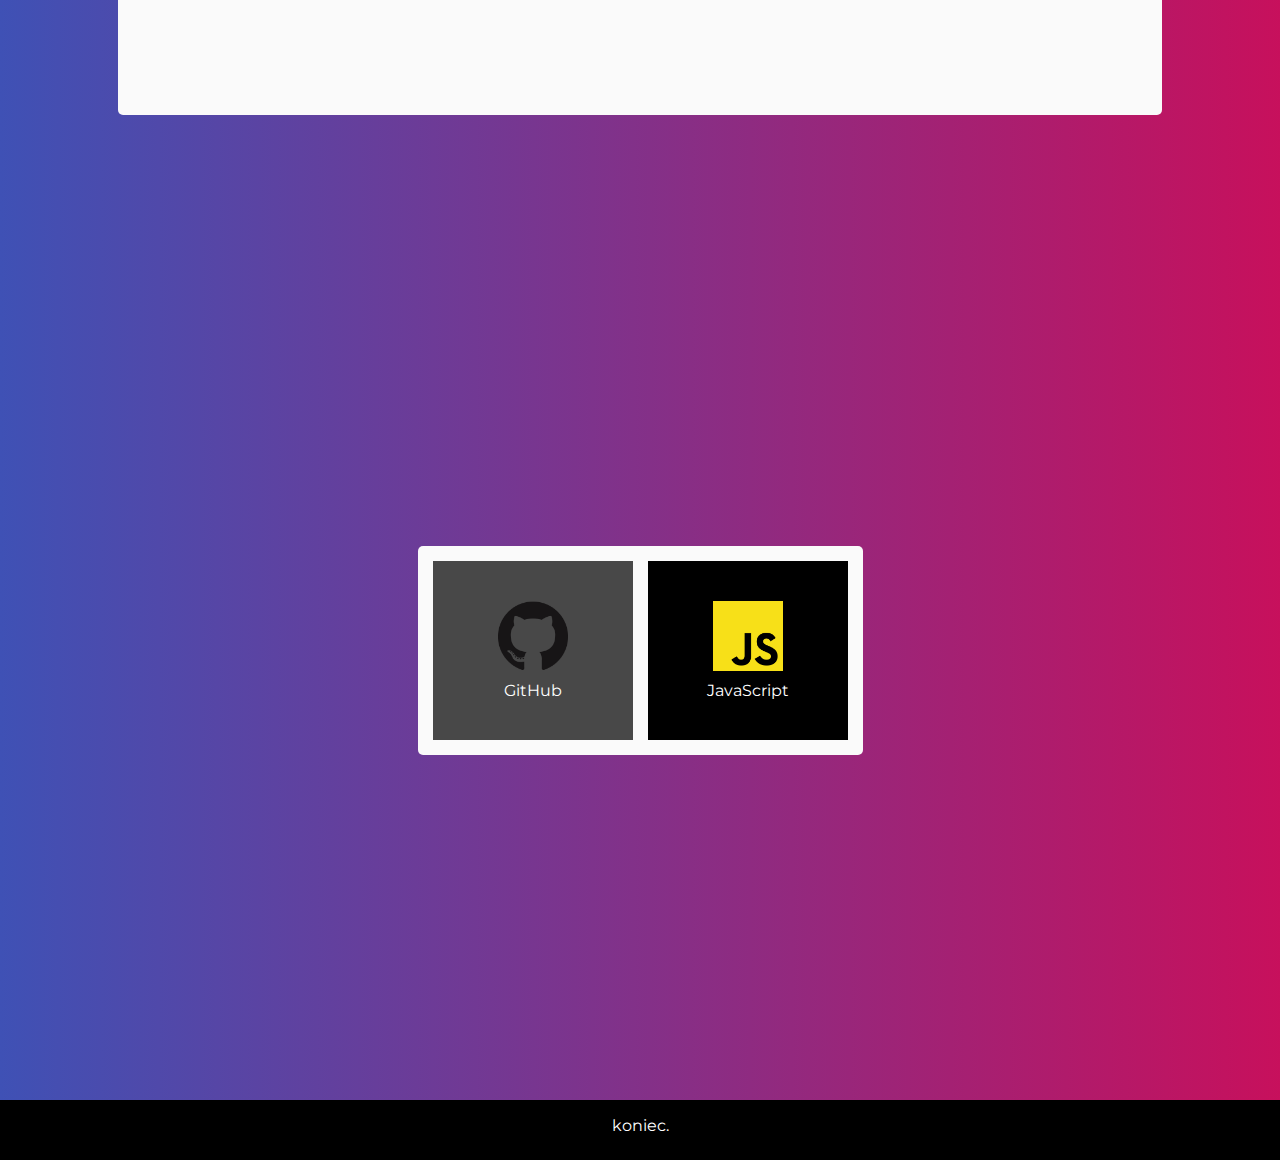
==== commit 8fbd4ced: "added dark mode with toggle button" ====
--- a/index.html
+++ b/index.html
@@ -10,9 +10,11 @@
     <link rel="stylesheet" href="style.css">
     <link rel="shortcut icon" href="assets/favicon.png">
     <script type="text/javascript" src="timer.js"></script>
+    <script type="text/javascript" src="darkmode.js"></script>
 </head>
 
-<body onload="odliczanie();"> 
+<body onload="odliczanie();">
+    <img id="toggler" src="assets/moonicon.svg" class="darkmodetoggler" width="40px" onclick="darkmode()"></img> 
     <section class="landing">
         <div class="container">
             <div id="zegar" class="clock"></div>
@@ -24,6 +26,7 @@
                 <svg xmlns="http://www.w3.org/2000/svg" focusable="true" width="50px" height="50px" viewBox="0 0 24 24" class="arrow-down" cursor="pointer" onClick="document.getElementById('t').scrollIntoView();">
                     <path d="M5.843 9.593L11.5 15.25l5.657-5.657l-.707-.707l-4.95 4.95l-4.95-4.95l-.707.707z " transform="translate(-11 -11) scale(2)"></path>
                 </svg>
+                
             <div class="separator"></div>
             <div class="text-typing">
                 <p class="copy">© 2024 Karol Krasoń </p>
@@ -42,14 +45,14 @@
         </div>
     </section>
     <section class="gridsection">
-        <section class="container2">
+        <div class="container2">
             <div class="technologies-content">
                 <div class="grid" class="unselect">
                     <a href="https://github.com/Karolczaq" class="technologies-item" style="--bg-color: #484848; --bg-color-hover:#484848DD; --fg-color:#ffffff;"><img src="assets/GitHub-Mark-120px-plus.png" alt="GitHub" class="technologies-item-logo"> GitHub</a>
                     <a href="https://developer.mozilla.org/pl/docs/Learn/JavaScript/First_steps/What_is_JavaScript" class="technologies-item" style="--bg-color: #000000; --bg-color-hover:#000000dd; --fg-color:#ffffff;"><img src="assets/jslogo.png" alt="Tekstury" class="technologies-item-logo"> JavaScript</a>
                 </div>
             </div>
-        </section>
+        </div>
     </section>
     
     <footer>
--- a/style.css
+++ b/style.css
@@ -18,6 +18,33 @@
     margin-bottom: 0;
 }
 
+div {
+    transition: background-color 0.3s, color 0.1s;
+}
+
+.dark-mode {
+    background-color: #282828 !important;
+    color: white !important;
+    transition: background-color 0.3s, color 0.1s
+  }
+
+/*toggler default style */
+.darkmodetoggler {
+    position:fixed;
+    left: 20px;
+    top: 20px;
+    background-color: #282828;
+    border-radius: 5px;
+    padding: 10px;
+    transition: 0.5s;
+}
+
+/*toggler when in dark mode */
+.toggler-dark-mode {
+    background-color: #fafafa !important;
+    transition: 0.3s;
+}
+
 .container {
     display: flex;
     align-items: center;
@@ -105,7 +132,6 @@
     -ms-flex-pack: center;
     width: 80vw;
     height: 100vh;
-    min-height: 900px;
     overflow: hidden;
     margin-top: 20px;
 }
@@ -145,7 +171,6 @@
     -ms-flex-pack: center;
     width: 540px;
     height:100vh;
-    min-height: 900px;
     overflow: hidden;
     margin-top: 75px;
     justify-content: center;
@@ -381,4 +406,8 @@
         grid-gap: 2.9vw;
         padding-bottom: 4.5vw;
     }
+    .darkmodetoggler{
+        left: 2.5vw;
+        top: 5vw;   
+    }
 }